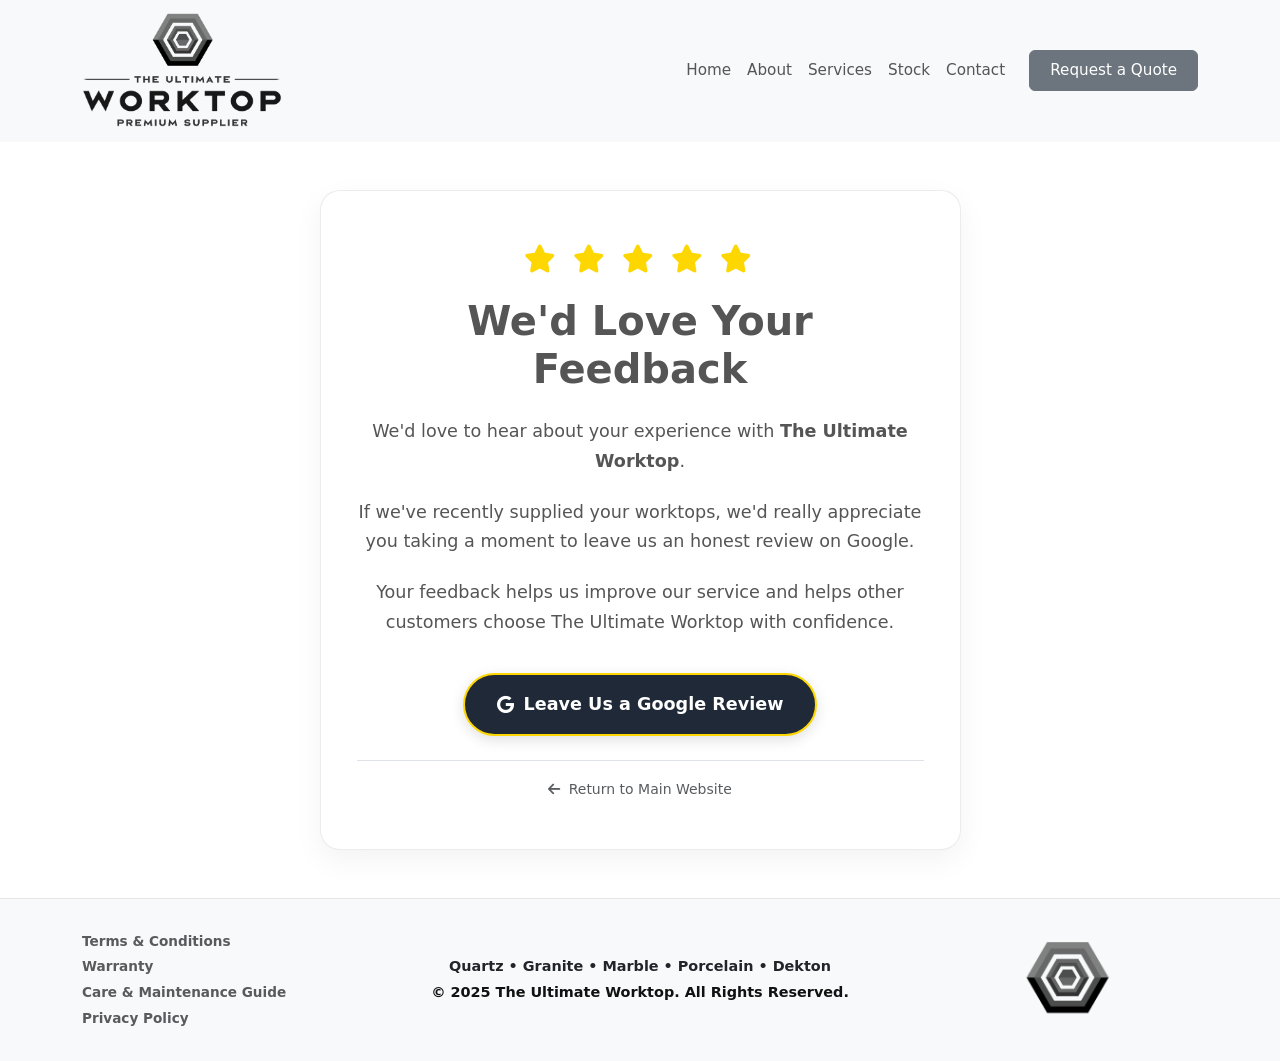
==== review/index.html @ 8c9c9f6f "Add a google review page redirect" ====
<!DOCTYPE html>
<html lang="en">

<head>
  <!-- Google tag (gtag.js) -->
  <script async src="https://www.googletagmanager.com/gtag/js?id=G-PJZQ6ZB77N"></script>
  <script>
    window.dataLayer = window.dataLayer || [];
    function gtag() { dataLayer.push(arguments); }
    gtag('js', new Date());

    gtag('config', 'G-PJZQ6ZB77N');
  </script>
  <meta charset="UTF-8" />
  <meta name="viewport" content="width=device-width, initial-scale=1.0" />
  <title>Leave a Review | The Ultimate Worktop</title>
  <link rel="icon" href="../images/Artboard.png" type="image/png" />
  <meta name="description"
    content="We'd love to hear about your experience with The Ultimate Worktop. Leave us an honest Google review." />
  <link rel="canonical" href="https://theultimateworktop.co.uk/review" />

  <!-- Open Graph / WhatsApp Metadata -->
  <meta property="og:title" content="The Ultimate Worktop | We'd Love Your Feedback" />
  <meta property="og:description"
    content="We'd love to hear about your experience with The Ultimate Worktop. Leave us an honest Google review." />
  <meta property="og:image" content="https://theultimateworktop.co.uk/images/TUWdark.png" />
  <meta property="og:url" content="https://theultimateworktop.co.uk/review" />
  <meta property="og:type" content="website" />
  <meta property="og:site_name" content="The Ultimate Worktop" />

  <!-- Twitter / X Card Metadata -->
  <meta name="twitter:card" content="summary_large_image" />
  <meta name="twitter:title" content="The Ultimate Worktop | We'd Love Your Feedback" />
  <meta name="twitter:description"
    content="We'd love to hear about your experience with The Ultimate Worktop. Leave us an honest Google review." />
  <meta name="twitter:image" content="https://theultimateworktop.co.uk/images/TUWdark.png" />

  <link rel="stylesheet" href="../styles.css" />
  <!-- Bootstrap CSS -->
  <link href="https://cdn.jsdelivr.net/npm/bootstrap@5.3.8/dist/css/bootstrap.min.css" rel="stylesheet">
  <!-- Font Awesome -->
  <link rel="stylesheet" href="https://cdnjs.cloudflare.com/ajax/libs/font-awesome/6.4.0/css/all.min.css">
</head>

<body>
  <!-- NAVBAR -->
  <nav class="navbar navbar-expand-lg navbar-light bg-light py-2">
    <div class="container">

      <!-- Logo -->
      <a class="navbar-brand" href="../index.html">
        <img src="../images/TUWdark.png" alt="The Ultimate Worktop Logo" width="200">
      </a>

      <!-- Mobile Toggle -->
      <button class="navbar-toggler" type="button" data-bs-toggle="collapse" data-bs-target="#mainNav">
        <span class="navbar-toggler-icon"></span>
      </button>

      <!-- Nav Links -->
      <div class="collapse navbar-collapse" id="mainNav">
        <ul class="navbar-nav ms-auto">
          <li class="nav-item">
            <a class="nav-link" href="../index.html">Home</a>
          </li>

          <li class="nav-item">
            <a class="nav-link" href="../about.html">About</a>
          </li>

          <li class="nav-item">
            <a class="nav-link" href="../services.html">Services</a>
          </li>

          <li class="nav-item">
            <a class="nav-link" href="../slabs.html">Stock</a>
          </li>

          <li class="nav-item">
            <a class="nav-link" href="../index.html#contact">Contact</a>
          </li>
          <li class="nav-item ms-lg-3 mt-3 mt-lg-0">
            <a class="btn btn-secondary" href="../index.html#contact"
              style="padding: 8px 20px; font-size: 0.95rem;">Request a Quote</a>
          </li>
        </ul>
      </div>

    </div>
  </nav>

  <!-- MAIN REVIEW SECTION -->
  <section class="section py-5 min-vh-75 d-flex align-items-center">
    <div class="container">
      <div class="row justify-content-center">
        <div class="col-12 col-md-10 col-lg-8 col-xl-7">
          <div class="review-card">
            <!-- Star Graphic -->
            <div class="review-stars text-center mb-3">
              <i class="fa-solid fa-star"></i>
              <i class="fa-solid fa-star"></i>
              <i class="fa-solid fa-star"></i>
              <i class="fa-solid fa-star"></i>
              <i class="fa-solid fa-star"></i>
            </div>

            <!-- Title -->
            <h1 class="text-center mb-4"
              style="color: #555555; font-size: clamp(1.8rem, 4vw, 2.5rem); font-weight: 700;">
              We'd Love Your Feedback
            </h1>

            <!-- Friendly Message -->
            <p class="text-center"
              style="margin: 0 auto 1.2em; color: var(--muted); font-size: 1.1rem; line-height: 1.7;">
              We'd love to hear about your experience with <strong>The Ultimate Worktop</strong>.
            </p>
            <p class="text-center"
              style="margin: 0 auto 1.2em; color: var(--muted); font-size: 1.1rem; line-height: 1.7;">
              If we've recently supplied your worktops, we'd really appreciate you taking a moment to leave us an honest
              review on Google.
            </p>
            <p class="text-center"
              style="margin: 0 auto 2em; color: var(--muted); font-size: 1.1rem; line-height: 1.7;">
              Your feedback helps us improve our service and helps other customers choose The Ultimate Worktop with
              confidence.
            </p>

            <!-- CTA Button -->
            <div class="text-center mb-4">
              <a href="https://g.page/r/CT9a9TSAXpYjEAI/review" target="_blank" rel="noopener noreferrer"
                class="btn-google-review">
                <i class="fa-brands fa-google"></i>
                Leave Us a Google Review
              </a>
            </div>

            <!-- Footer Details inside Card -->
            <div class="text-center mt-4 pt-3 border-top">
              <a href="../index.html" class="small text-decoration-none text-muted" style="transition: color 0.2s ease;"
                onmouseover="this.style.color='var(--gold)'" onmouseout="this.style.color='var(--muted)'">
                <i class="fa-solid fa-arrow-left me-1"></i> Return to Main Website
              </a>
            </div>
          </div>
        </div>
      </div>
    </div>
  </section>

  <!-- FOOTER -->
  <footer class="bg-light">
    <div class="container position-relative">
      <div class="row align-items-center">
        <div class="col-12 col-md-3 text-center text-md-start mb-3 mb-md-0">
          <ul class="list-unstyled mb-0">
            <li class="mb-1"><a href="../terms-and-conditions.html"
                class="text-muted text-decoration-none footer-link">Terms & Conditions</a></li>
            <li class="mb-1"><a href="../warranty.html" class="text-muted text-decoration-none footer-link">Warranty</a>
            </li>
            <li class="mb-1"><a href="../care-and-maintenance.html"
                class="text-muted text-decoration-none footer-link">Care & Maintenance Guide</a></li>
            <li><a href="../privacy-policy.html" class="text-muted text-decoration-none footer-link">Privacy Policy</a>
            </li>
          </ul>
        </div>
        <div class="col-12 col-md-6 text-center">
          <div class="fw-bold text-dark mb-1 footer-materials d-none d-md-block">Quartz • Granite • Marble • Porcelain •
            Dekton</div>
          <div>©️ 2025 The Ultimate Worktop. All Rights Reserved.</div>
        </div>
        <div class="col-12 col-md-3 text-center text-md-end mt-4 mt-md-0">
          <img src="../images/dark_transparent.png" alt="The Ultimate Worktop Logo" width="95"
            class="footer-logo d-block mx-auto ms-md-auto">
        </div>
      </div>
    </div>
  </footer>

  <!-- Bootstrap JS -->
  <script src="https://cdn.jsdelivr.net/npm/bootstrap@5.3.8/dist/js/bootstrap.bundle.min.js"></script>
</body>

</html>
---- styles.css ----
:root {
  color-scheme: light;
  --bg: #f5f5f3;
  --surface: #ffffff;
  --surface-strong: #e8e7e4;
  --text: #111111;
  --muted: #555555;
  --accent: #1f2937;
  --accent-soft: #374151;
  --gold: #FFD700;
  --border: rgba(17, 17, 17, 0.08);
  --radius: 20px;
  --max-width: 1180px;
  font-family: -apple-system, BlinkMacSystemFont, "Segoe UI", "Helvetica Neue", sans-serif;
  font-weight: 500;
}

* {
  box-sizing: border-box;
}

html {
  scroll-behavior: smooth;
  overflow-x: clip;
}

body {
  margin: 0;
  background: var(--bg);
  color: var(--text);
  line-height: 1.6;
  min-height: 100vh;
  overflow-x: clip;
}

img {
  max-width: 100%;
  display: block;
  border: 3px solid gold;
}

.navbar-brand img {
  border: none;
}

.navbar {
  min-height: 80px;
  position: sticky !important;
  top: 0 !important;
  z-index: 1030;
}

.navbar-brand {
  flex-shrink: 0;
}

.navbar .container {
  display: flex;
  align-items: center;
}

.navbar-nav {
  align-items: center;
}

a {
  color: inherit;
  text-decoration: none;
}

button,
input,
select,
textarea {
  font: inherit;
}

h1,
h2,
h3,
h4,
h5,
h6 {
  color: #555555;
}

.page {
  width: min(100%, 1200px);
  margin: 0 auto;
  padding: 32px 24px 64px;
}

header {
  display: flex;
  align-items: center;
  justify-content: space-between;
  gap: 24px;
  padding: 16px 0;
}

.logo {
  font-size: 1.1rem;
  font-weight: 700;
  letter-spacing: 0.08em;
  text-transform: uppercase;
}

nav {
  display: flex;
  flex-wrap: wrap;
  gap: 18px;
  font-size: 0.95rem;
  align-items: center;
}

.nav-toggle {
  display: none;
  width: 46px;
  height: 46px;
  border: 1px solid var(--border);
  border-radius: 14px;
  background: var(--surface);
  color: var(--accent);
  cursor: pointer;
  align-items: center;
  justify-content: center;
}

.nav-toggle svg {
  width: 20px;
  height: 20px;
}

.sr-only {
  position: absolute;
  width: 1px;
  height: 1px;
  padding: 0;
  margin: -1px;
  overflow: hidden;
  clip: rect(0, 0, 0, 0);
  white-space: nowrap;
  border: 0;
}

nav a {
  color: var(--muted);
  transition: color 0.2s ease;
  font-size: 1.1rem;
  font-weight: 600;
}

nav a:hover {
  color: var(--gold);
}

.nav-link {
  color: var(--muted) !important;
  font-size: 1.1rem;
  font-weight: 600;
}

.nav-link:hover {
  color: var(--gold) !important;
}

.hero {
  display: grid;
  gap: 32px;
  padding: 64px 0 56px;
  text-align: center;
}

.hero-headline {
  max-width: 640px;
  margin: 0 auto;
  text-align: center;
}

.hero-headline h1 {
  margin: 0;
  font-size: clamp(2.8rem, 5vw, 4.8rem);
  line-height: 0.95;
  letter-spacing: -0.04em;
  font-weight: 700;
  color: #555555;
}

.hero-copy {
  margin: 24px auto 0;
  color: var(--muted);
  max-width: 620px;
  text-align: center;
  font-size: 1.15rem;
}

.hero-label {
  text-transform: uppercase;
  letter-spacing: 0.18em;
  font-size: 0.9rem;
  margin: 0 0 18px;
  color: var(--gold);
  text-align: center;
}

.hero-actions {
  display: flex;
  flex-wrap: wrap;
  gap: 16px;
  margin-top: 32px;
  justify-content: center;
}

/* ============================================================
   BUTTON SYSTEM — gold border only, everything else unchanged
   ============================================================ */

/* Base shape / motion for all .btn elements */
.btn {
  padding: 14px 22px;
  border-radius: 999px;
  font-weight: 600;
  cursor: pointer;
  transition: transform 0.2s ease, background 0.2s ease, border-color 0.2s ease, color 0.2s ease;
}

/* Only override the border — keep Bootstrap background and text colour as-is */
.btn.btn-secondary,
.btn.btn-secondary:hover,
.btn.btn-secondary:focus,
.btn.btn-secondary:active,
.btn.btn-secondary:focus-visible {
  outline: none;
}

/* Lift on hover (fallback for all .btn) */
.btn:hover {
  transform: translateY(-1px);
}

.btn-fit {
  width: fit-content;
}

/* View Details overlay span — gold border, white text on dark overlay */
.slab-overlay .btn.btn-secondary,
.slab-overlay .btn.btn-secondary:hover {
  color: #fff !important;
}


.hero-grid-wrapper {
  background-color: #f8f9fa;
  padding: 48px 0;
  margin: 0 -24px;
  padding-left: 24px;
  padding-right: 24px;
}

.hero-grid {
  display: grid;
  gap: 24px;
  grid-template-columns: repeat(3, minmax(0, 1fr));
  margin-top: 0;
  text-align: center;
}

.hero-card {
  background: var(--surface);
  border: 1px solid var(--border);
  border-radius: 16px;
  padding: 32px;
  transition: all 0.3s cubic-bezier(0.23, 1, 0.320, 1);
  position: relative;
  overflow: hidden;
  box-shadow: 0 4px 12px rgba(17, 17, 17, 0.04);
  text-align: center;
}

.hero-card::before {
  content: '';
  position: absolute;
  top: 0;
  left: 0;
  right: 0;
  height: 3px;
  background: linear-gradient(90deg, var(--gold), var(--accent));
}

.hero-card h2 {
  font-size: 1.25rem;
  margin: 0 0 12px;
  font-weight: 700;
  text-align: center;
  color: #555555;
}

.hero-card p {
  margin: 0;
  color: var(--muted);
  text-align: center;
}

.hero-card:hover {
  transform: translateY(-6px);
  border-color: var(--gold);
  box-shadow: 0 16px 32px rgba(17, 17, 17, 0.08);
}


.section {
  padding: 60px 0;
}

.section.about-section {
  padding-top: 0;
}

.section h2 {
  font-size: clamp(2rem, 3.5vw, 2.8rem);
  margin: 0 0 20px;
  color: #555555;
  font-weight: 700;
  text-align: center;
}

.section p {
  max-width: 760px;
  color: var(--muted);
  font-size: 1.1rem;
  line-height: 1.7;
  margin: 0 auto;
  text-align: center;
}

.grid-2 {
  display: grid;
  gap: 48px;
  grid-template-columns: repeat(2, minmax(0, 1fr));
}

.about-grid {
  align-items: start;
  gap: 48px;
  text-align: center;
}

.value-block {
  background: linear-gradient(135deg, var(--surface) 0%, #fafaf8 100%);
  border: 1px solid var(--border);
  border-radius: 16px;
  padding: 40px;
  transition: all 0.3s ease;
  box-shadow: 0 4px 16px rgba(17, 17, 17, 0.04);
  text-align: center;
}

.value-block:hover {
  border-color: var(--gold);
  box-shadow: 0 12px 32px rgba(17, 17, 17, 0.08);
}

.value-block h3 {
  margin-top: 0;
  margin-bottom: 24px;
  font-weight: 700;
  text-align: center;
  color: #555555;
}

.why-list {
  padding-left: 0;
  color: var(--muted);
  margin: 0;
  list-style: none;
  display: grid;
  gap: 14px;
}

.why-list li {
  padding-left: 0;
  position: relative;
  transition: all 0.2s ease;
  text-align: center;
}

.why-list li::before {
  content: '→';
  position: static;
  color: var(--gold);
  font-weight: 700;
  margin-right: 8px;
}

.why-list li:hover {
  color: var(--accent);
  transform: translateX(4px);
}

.grid-3 {
  display: grid;
  gap: 28px;
  grid-template-columns: repeat(3, minmax(0, 1fr));
  text-align: center;
}

.feature-card {
  background: var(--surface);
  border: 1px solid var(--border);
  border-radius: 16px;
  padding: 36px;
  transition: all 0.3s cubic-bezier(0.23, 1, 0.320, 1);
  box-shadow: 0 4px 12px rgba(17, 17, 17, 0.04);
  position: relative;
  overflow: hidden;
  text-align: center;
}

.feature-card::after {
  content: '';
  position: absolute;
  top: 0;
  right: 0;
  width: 100px;
  height: 100px;
  background: linear-gradient(135deg, var(--gold), transparent);
  opacity: 0.1;
  border-radius: 0 0 200px 0;
}

.feature-card h3 {
  margin-top: 0;
  font-size: 1.2rem;
  margin-bottom: 12px;
  position: relative;
  z-index: 1;
  font-weight: 700;
  text-align: center;
  color: #555555;
}

.feature-card p {
  margin: 0;
  color: var(--muted);
  position: relative;
  z-index: 1;
  text-align: center;
}

.feature-card:hover {
  transform: translateY(-8px);
  border-color: var(--gold);
  box-shadow: 0 20px 40px rgba(17, 17, 17, 0.1);
}

.services-grid {
  margin-top: 40px;
  text-align: center;
}

.projects-header {
  display: flex;
  justify-content: center;
  align-items: center;
  gap: 24px;
  flex-wrap: wrap;
  padding-bottom: 32px;
  border-bottom: 2px solid var(--gold);
  text-align: center;
}

.gallery {
  display: grid;
  gap: 20px;
  grid-template-columns: repeat(3, minmax(0, 1fr));
  text-align: center;
}

.gallery2 {
  display: grid;
  gap: 10px;
  grid-template-columns: repeat(2, minmax(0, 1fr));
  text-align: center;
}

.gallery-item {
  min-height: 280px;
  border-radius: 16px;
  overflow: hidden;
  position: relative;
  background: linear-gradient(135deg, #d7d5d2, #f7f7f5);
  transition: all 0.4s cubic-bezier(0.23, 1, 0.320, 1);
  box-shadow: 0 8px 24px rgba(17, 17, 17, 0.08);
  cursor: pointer;
  text-align: center;
}

.gallery-item img {
  width: 100%;
  height: 100%;
  object-fit: cover;
  display: block;
}

.gallery-item::after {
  content: "";
  position: absolute;
  inset: 0;
  display: none;
  align-items: center;
  justify-content: center;
  color: #777;
  font-size: 0.95rem;
  text-align: center;
}

.gallery-item:hover {
  transform: translateY(-12px) scale(1.01);
  box-shadow: 0 20px 48px rgba(17, 17, 17, 0.15);
}

.gallery-margin {
  margin-top: 24px;
}

.gallery-note {
  margin-top: 16px;
  color: var(--muted);
  text-align: center;
}

.contact-panel {
  display: grid;
  gap: 40px;
  grid-template-columns: 1.1fr 0.9fr;
  text-align: center;
}

.contact-card {
  background: var(--surface);
  border: 1px solid var(--border);
  border-radius: 16px;
  padding: 40px;
  box-shadow: 0 4px 16px rgba(17, 17, 17, 0.04);
  transition: all 0.3s ease;
  text-align: center;
  display: flex;
  flex-direction: column;
  height: 100%;
}

.contact-card:hover {
  border-color: var(--gold);
  box-shadow: 0 12px 32px rgba(17, 17, 17, 0.08);
}

.contact-card h3 {
  margin-top: 0;
  margin-bottom: 28px;
  font-size: 1.3rem;
  font-weight: 700;
  text-align: center;
  color: #555555;
}

.contact-list {
  list-style: none;
  padding: 0;
  margin: 0;
  display: grid;
  gap: 18px;
  text-align: center;
}

.contact-list li {
  color: var(--muted);
  font-size: 0.95rem;
}

.contact-list strong {
  color: var(--text);
  font-weight: 700;
}

.contact-list a {
  color: var(--accent);
  font-weight: 600;
  transition: all 0.2s ease;
}

.contact-list a:hover {
  color: var(--accent-soft);
}

.map-container {
  flex-grow: 1;
  margin-top: 24px;
  border-radius: 12px;
  overflow: hidden;
}

.map-container iframe {
  border-radius: 12px;
}

.testimonials-grid {
  display: grid;
  gap: 28px;
  grid-template-columns: repeat(2, minmax(0, 1fr));
  margin-top: 40px;
  text-align: center;
}

.testimonial-card {
  background: linear-gradient(135deg, var(--surface) 0%, #fafaf8 100%);
  border: 1px solid var(--border);
  border-radius: 16px;
  padding: 32px;
  transition: all 0.3s ease;
  box-shadow: 0 4px 16px rgba(17, 17, 17, 0.04);
  text-align: center;
  display: flex;
  flex-direction: column;
}

.testimonial-card:hover {
  border-color: var(--gold);
  box-shadow: 0 12px 32px rgba(17, 17, 17, 0.08);
  transform: translateY(-4px);
}

.testimonial-content {
  flex-grow: 1;
  margin-bottom: 20px;
  font-style: italic;
  color: var(--muted);
  line-height: 1.8;
}

.testimonial-author {
  margin-top: auto;
}

.testimonial-author strong {
  display: block;
  color: var(--text);
  font-weight: 700;
  margin-bottom: 4px;
  color: #555555;
}

.testimonial-author p {
  margin: 0;
  font-size: 0.9rem;
  color: var(--muted);
}


form {
  display: grid;
  gap: 20px;
}

label {
  display: grid;
  gap: 10px;
  font-weight: 600;
  font-size: 0.95rem;
  text-align: left;
}

input,
select,
textarea {
  width: 100%;
  border: 1.5px solid var(--border);
  border-radius: 12px;
  padding: 12px 16px;
  background: #fff;
  color: var(--text);
  transition: all 0.2s ease;
  font-size: 0.95rem;
}

input:focus,
select:focus,
textarea:focus {
  outline: none;
  border-color: var(--gold);
  box-shadow: 0 0 0 3px rgba(212, 175, 55, 0.1);
}

input::placeholder,
textarea::placeholder {
  color: #aaa;
}

textarea {
  min-height: 180px;
  resize: none;
}

.form-grid {
  display: grid;
  gap: 20px;
  grid-template-columns: 1fr 1fr;
}

.form-grid .wide {
  grid-column: span 2;
}

.social {
  display: flex;
  gap: 18px;
  margin-top: 24px;
  justify-content: center;
}

.social a {
  color: var(--muted);
  display: inline-flex;
  align-items: center;
  justify-content: center;
  width: 48px;
  height: 48px;
  border: 2px solid var(--border);
  border-radius: 50%;
  font-size: 1.5rem;
  font-weight: 500;
  transition: all 0.2s ease;
}

.social a:hover {
  color: var(--gold);
  border-color: var(--gold);
  transform: translateY(-4px);
}

footer {
  background-color: #6c757d;
  padding: 20px 0 16px;
  border-top: 1px solid rgba(255, 255, 255, 0.15);
  color: rgba(255, 255, 255, 0.75);
  font-size: 0.9rem;
}

footer img.footer-logo {
  border: none;
  margin-bottom: 0;
  max-width: 95px;
  height: auto;
}

footer div:first-of-type {
  font-weight: 600;
  color: var(--text);
}

.footer-link {
  transition: color 0.2s ease;
  font-size: 0.85rem;
}

.footer-link:hover {
  color: var(--gold) !important;
}

.steps {
  display: grid;
  gap: 20px;
  text-align: center;
}

.step {
  display: grid;
  gap: 12px;
  padding: 24px;
  border: 1px solid var(--border);
  border-radius: 14px;
  background: var(--surface);
  transition: all 0.3s ease;
  box-shadow: 0 2px 8px rgba(17, 17, 17, 0.04);
  text-align: center;
}

.step strong {
  color: var(--accent);
  font-weight: 700;
}

.step:hover {
  border-color: var(--accent-soft);
  box-shadow: 0 8px 16px rgba(17, 17, 17, 0.08);
}

.btn-primary {
  display: inline-flex;
  align-items: center;
  justify-content: center;
  padding: 14px 32px;
  border-radius: 999px;
  background: linear-gradient(135deg, var(--accent), var(--accent-soft));
  color: #fff;
  font-weight: 600;
  cursor: pointer;
  transition: all 0.3s ease;
  box-shadow: 0 4px 12px rgba(31, 41, 55, 0.15);
}

.btn-primary:hover {
  transform: translateY(-2px);
  box-shadow: 0 8px 24px rgba(31, 41, 55, 0.25);
}

.btn-primary:active {
  transform: translateY(0);
}

/* Slabs Showcase Styles */
.btn-filter {
  background: var(--surface);
  border: 1px solid var(--border);
  color: var(--muted);
  padding: 8px 20px;
  border-radius: 999px;
  font-size: 0.9rem;
  font-weight: 600;
  cursor: pointer;
  transition: all 0.25s ease;
}

.btn-filter:hover {
  border-color: var(--gold);
  color: var(--text);
  transform: translateY(-1px);
}

.btn-filter.active {
  background: var(--accent);
  color: #fff;
  border-color: var(--gold);
  box-shadow: 0 4px 10px rgba(31, 41, 55, 0.15);
}

.search-box input {
  border: 1.5px solid var(--border);
  border-radius: 999px;
  padding: 10px 40px 10px 20px;
  background: var(--surface);
  color: var(--text);
  transition: all 0.25s ease;
  font-size: 0.95rem;
}

.search-box input:focus {
  outline: none;
  border-color: var(--gold);
  box-shadow: 0 0 0 3px rgba(212, 175, 55, 0.15);
}

.slab-card {
  background: var(--surface);
  border: 1px solid var(--border);
  border-radius: 16px;
  overflow: hidden;
  transition: all 0.3s cubic-bezier(0.23, 1, 0.320, 1);
  box-shadow: 0 4px 12px rgba(17, 17, 17, 0.03);
  cursor: pointer;
}

.slab-card:hover {
  transform: translateY(-6px);
  border-color: var(--gold);
  box-shadow: 0 16px 32px rgba(17, 17, 17, 0.12);
}

.slab-image-wrapper {
  position: relative;
  overflow: hidden;
  background: #f0ede9;
}

.slab-image-wrapper img {
  width: 100%;
  height: auto;
  border: none !important;
  /* Override standard img gold border */
  transition: transform 0.5s ease;
}

.slab-card:hover .slab-image-wrapper img {
  transform: scale(1.08);
}

.slab-overlay {
  position: absolute;
  top: 0;
  left: 0;
  right: 0;
  bottom: 0;
  background: rgba(0, 0, 0, 0.4);
  backdrop-filter: blur(2px);
  display: flex;
  align-items: center;
  justify-content: center;
  opacity: 0;
  transition: opacity 0.3s ease;
}

.slab-card:hover .slab-overlay {
  opacity: 1;
}

.slab-badge {
  display: inline-block;
  background: #e8e7e4;
  padding: 3px 10px;
  border-radius: 4px;
  font-size: 0.75rem;
  font-weight: 600;
  text-transform: uppercase;
  letter-spacing: 0.05em;
  margin-top: 4px;
  color: var(--muted);
}

.custom-modal-content {
  border-radius: 20px !important;
  border: 1px solid var(--border);
  overflow: hidden;
  box-shadow: 0 24px 64px rgba(0, 0, 0, 0.15);
}

.modal-image-container {
  overflow: hidden;
  border-radius: 12px;
  background: #f0ede9;
}

.modal-slab-img {
  width: 100%;
  height: auto;
  border: none !important;
  /* Override standard img gold border */
}

@media (max-width: 900px) {

  .grid-2,
  .grid-3,
  .hero-grid,
  .contact-panel {
    grid-template-columns: 1fr;
  }

  .about-grid {
    gap: 32px;
  }

  header {
    flex-direction: column;
    align-items: center;
    text-align: center;
  }

  .nav-toggle {
    display: inline-flex;
  }

  nav {
    display: none;
    width: 100%;
  }

  nav.open {
    display: flex;
    flex-direction: column;
    gap: 16px;
    padding: 20px;
    background: var(--surface);
    border: 1px solid var(--border);
    border-radius: 16px;
    box-shadow: 0 12px 32px rgba(17, 17, 17, 0.1);
    margin-top: 16px;
  }
}

@media (max-width: 840px) {
  .grid-3 {
    grid-template-columns: 1fr;
  }

  .testimonials-grid {
    grid-template-columns: 1fr;
  }
}

  color: #fff;
  font-weight: 600;
  cursor: pointer;
  transition: all 0.3s ease;
  box-shadow: 0 4px 12px rgba(31, 41, 55, 0.15);
}

.btn-primary:hover {
  transform: translateY(-2px);
  box-shadow: 0 8px 24px rgba(31, 41, 55, 0.25);
}

.btn-primary:active {
  transform: translateY(0);
}

/* Slabs Showcase Styles */
.btn-filter {
  background: var(--surface);
  border: 1px solid var(--border);
  color: var(--muted);
  padding: 8px 20px;
  border-radius: 999px;
  font-size: 0.9rem;
  font-weight: 600;
  cursor: pointer;
  transition: all 0.25s ease;
}

.btn-filter:hover {
  border-color: var(--gold);
  color: var(--text);
  transform: translateY(-1px);
}

.btn-filter.active {
  background: var(--accent);
  color: #fff;
  border-color: var(--gold);
  box-shadow: 0 4px 10px rgba(31, 41, 55, 0.15);
}

.search-box input {
  border: 1.5px solid var(--border);
  border-radius: 999px;
  padding: 10px 40px 10px 20px;
  background: var(--surface);
  color: var(--text);
  transition: all 0.25s ease;
  font-size: 0.95rem;
}

.search-box input:focus {
  outline: none;
  border-color: var(--gold);
  box-shadow: 0 0 0 3px rgba(212, 175, 55, 0.15);
}

.slab-card {
  background: var(--surface);
  border: 1px solid var(--border);
  border-radius: 16px;
  overflow: hidden;
  transition: all 0.3s cubic-bezier(0.23, 1, 0.320, 1);
  box-shadow: 0 4px 12px rgba(17, 17, 17, 0.03);
  cursor: pointer;
}

.slab-card:hover {
  transform: translateY(-6px);
  border-color: var(--gold);
  box-shadow: 0 16px 32px rgba(17, 17, 17, 0.12);
}

.slab-image-wrapper {
  position: relative;
  overflow: hidden;
  background: #f0ede9;
}

.slab-image-wrapper img {
  width: 100%;
  height: auto;
  border: none !important;
  /* Override standard img gold border */
  transition: transform 0.5s ease;
}

.slab-card:hover .slab-image-wrapper img {
  transform: scale(1.08);
}

.slab-overlay {
  position: absolute;
  top: 0;
  left: 0;
  right: 0;
  bottom: 0;
  background: rgba(0, 0, 0, 0.4);
  backdrop-filter: blur(2px);
  display: flex;
  align-items: center;
  justify-content: center;
  opacity: 0;
  transition: opacity 0.3s ease;
}

.slab-card:hover .slab-overlay {
  opacity: 1;
}

.slab-badge {
  display: inline-block;
  background: #e8e7e4;
  padding: 3px 10px;
  border-radius: 4px;
  font-size: 0.75rem;
  font-weight: 600;
  text-transform: uppercase;
  letter-spacing: 0.05em;
  margin-top: 4px;
  color: var(--muted);
}

.custom-modal-content {
  border-radius: 20px !important;
  border: 1px solid var(--border);
  overflow: hidden;
  box-shadow: 0 24px 64px rgba(0, 0, 0, 0.15);
}

.modal-image-container {
  overflow: hidden;
  border-radius: 12px;
  background: #f0ede9;
}

.modal-slab-img {
  width: 100%;
  height: auto;
  border: none !important;
  /* Override standard img gold border */
}

@media (max-width: 900px) {

  .grid-2,
  .grid-3,
  .hero-grid,
  .contact-panel {
    grid-template-columns: 1fr;
  }

  .about-grid {
    gap: 32px;
  }

  header {
    flex-direction: column;
    align-items: center;
    text-align: center;
  }

  .nav-toggle {
    display: inline-flex;
  }

  nav {
    display: none;
    width: 100%;
  }

  nav.open {
    display: flex;
    flex-direction: column;
    gap: 16px;
    padding: 20px;
    background: var(--surface);
    border: 1px solid var(--border);
    border-radius: 16px;
    box-shadow: 0 12px 32px rgba(17, 17, 17, 0.1);
    margin-top: 16px;
  }
}

@media (max-width: 840px) {
  .grid-3 {
    grid-template-columns: 1fr;
  }

  .testimonials-grid {
    grid-template-columns: 1fr;
  }
}

@media (max-width: 640px) {
  .page {
    padding: 24px 16px 48px;
  }

  .hero {
    padding-top: 40px;
  }

  .hero-actions {
    flex-direction: column;
  }

  .form-grid {
    grid-template-columns: 1fr;
  }

  .form-grid .wide {
    grid-column: span 1;
  }

  .section {
    padding: 48px 0;
  }

  .about-grid {
    gap: 24px;
  }

  .projects-header {
    flex-direction: column;
    align-items: center;
    padding-bottom: 24px;
  }

  footer {
    flex-direction: column;
    align-items: center;
    gap: 16px;
  }
}

/* Lightbox Styles */
.lightbox {
  position: fixed;
  top: 0;
  left: 0;
  width: 100vw;
  height: 100vh;
  background-color: rgba(0, 0, 0, 0.85);
  display: flex;
  align-items: center;
  justify-content: center;
  z-index: 9999;
  cursor: pointer;
  opacity: 0;
  pointer-events: none;
  transition: opacity 0.3s ease;
}

.lightbox.active {
  opacity: 1;
  pointer-events: auto;
}

.lightbox img {
  max-width: 90%;
  max-height: 90%;
  object-fit: contain;
  border: none;
  box-shadow: 0 4px 24px rgba(0, 0, 0, 0.5);
  transform: scale(0.95);
  transition: transform 0.3s ease;
}

.lightbox.active img {
  transform: scale(1);
}

footer {
  background-color: var(--bs-light, #f8f9fa);
  padding: 32px 0;
  border-top: 1px solid var(--border);
}

@media (max-width: 767.98px) {
  .footer-materials {
    display: none !important;
  }
}

/* ============================================================
   REVIEW PAGE STYLING
   ============================================================ */
.review-card {
  background: var(--surface);
  border: 1px solid var(--border);
  border-radius: var(--radius);
  padding: 48px 36px;
  box-shadow: 0 10px 30px rgba(17, 17, 17, 0.05);
  transition: border-color 0.3s ease, box-shadow 0.3s ease;
}

.review-card:hover {
  border-color: var(--gold);
  box-shadow: 0 14px 36px rgba(17, 17, 17, 0.08);
}

.review-stars {
  color: var(--gold);
  font-size: 1.75rem;
  letter-spacing: 4px;
}

.btn-google-review {
  background-color: var(--accent);
  color: #ffffff !important;
  border: 2px solid var(--gold);
  font-size: 1.1rem;
  padding: 16px 32px;
  border-radius: 999px;
  font-weight: 600;
  display: inline-flex;
  align-items: center;
  justify-content: center;
  gap: 10px;
  box-shadow: 0 4px 14px rgba(0, 0, 0, 0.12);
  transition: all 0.25s ease;
  text-decoration: none;
}

.btn-google-review:hover,
.btn-google-review:focus {
  background-color: #111827;
  color: var(--gold) !important;
  transform: translateY(-2px);
  box-shadow: 0 8px 24px rgba(0, 0, 0, 0.18);
  border-color: var(--gold);
}

@media (max-width: 576px) {
  .review-card {
    padding: 32px 20px;
  }
  .btn-google-review {
    width: 100%;
    font-size: 1.05rem;
    padding: 14px 20px;
  }
}
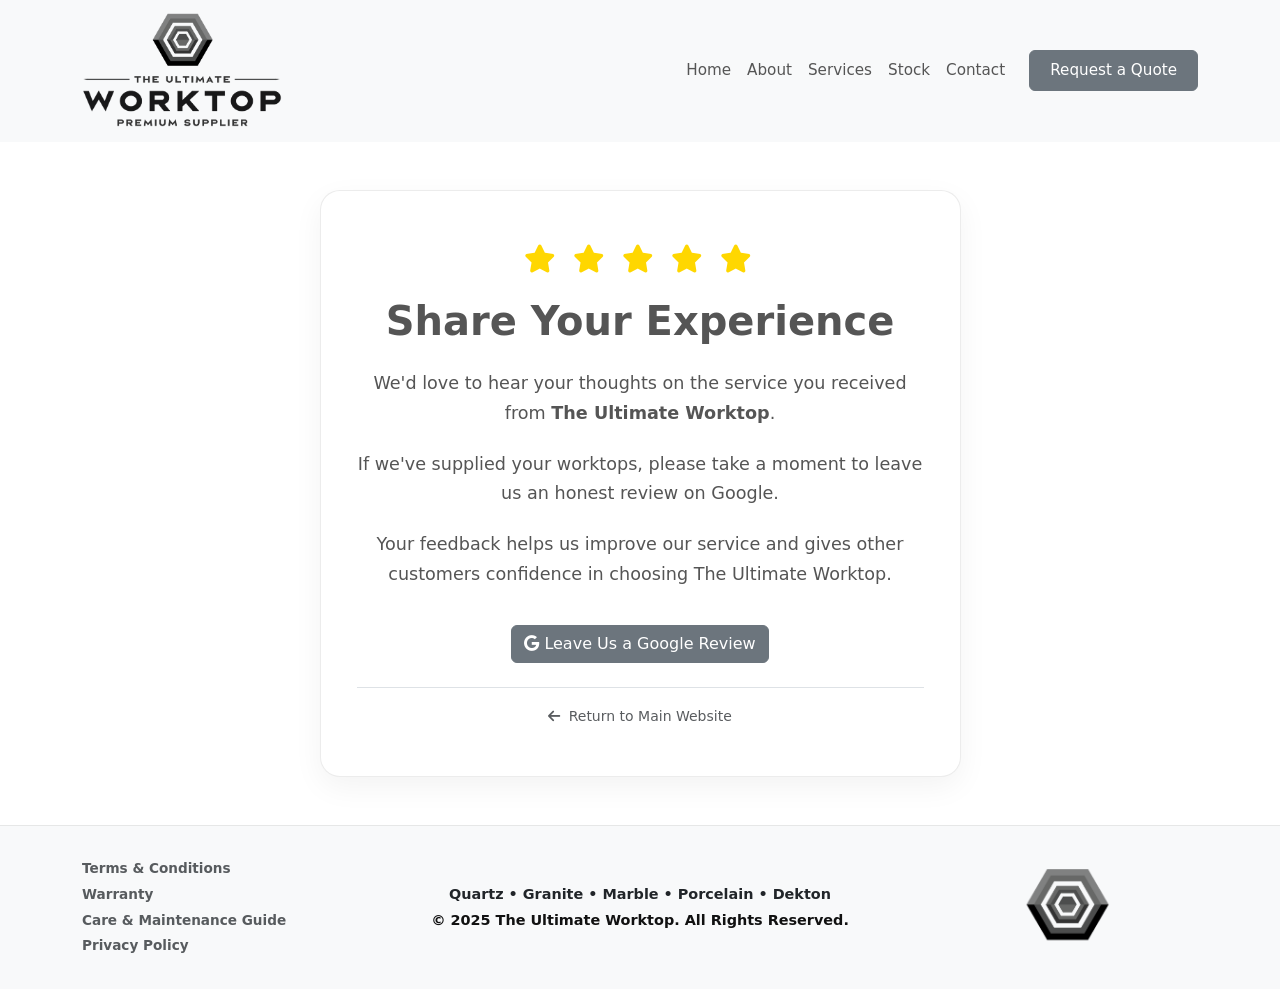
==== commit 36a97a2a: "Make changes to review page for client" ====
--- a/review/index.html
+++ b/review/index.html
@@ -16,13 +16,13 @@
   <title>Leave a Review | The Ultimate Worktop</title>
   <link rel="icon" href="../images/Artboard.png" type="image/png" />
   <meta name="description"
-    content="We'd love to hear about your experience with The Ultimate Worktop. Leave us an honest Google review." />
+    content="We'd love to hear your thoughts on the service you received from The Ultimate Worktop. Leave us an honest Google review." />
   <link rel="canonical" href="https://theultimateworktop.co.uk/review" />
 
   <!-- Open Graph / WhatsApp Metadata -->
-  <meta property="og:title" content="The Ultimate Worktop | We'd Love Your Feedback" />
+  <meta property="og:title" content="The Ultimate Worktop | Share Your Experience" />
   <meta property="og:description"
-    content="We'd love to hear about your experience with The Ultimate Worktop. Leave us an honest Google review." />
+    content="We'd love to hear your thoughts on the service you received from The Ultimate Worktop. Leave us an honest Google review." />
   <meta property="og:image" content="https://theultimateworktop.co.uk/images/TUWdark.png" />
   <meta property="og:url" content="https://theultimateworktop.co.uk/review" />
   <meta property="og:type" content="website" />
@@ -30,9 +30,9 @@
 
   <!-- Twitter / X Card Metadata -->
   <meta name="twitter:card" content="summary_large_image" />
-  <meta name="twitter:title" content="The Ultimate Worktop | We'd Love Your Feedback" />
+  <meta name="twitter:title" content="The Ultimate Worktop | Share Your Experience" />
   <meta name="twitter:description"
-    content="We'd love to hear about your experience with The Ultimate Worktop. Leave us an honest Google review." />
+    content="We'd love to hear your thoughts on the service you received from The Ultimate Worktop. Leave us an honest Google review." />
   <meta name="twitter:image" content="https://theultimateworktop.co.uk/images/TUWdark.png" />
 
   <link rel="stylesheet" href="../styles.css" />
@@ -107,29 +107,27 @@
             <!-- Title -->
             <h1 class="text-center mb-4"
               style="color: #555555; font-size: clamp(1.8rem, 4vw, 2.5rem); font-weight: 700;">
-              We'd Love Your Feedback
+              Share Your Experience
             </h1>
 
             <!-- Friendly Message -->
             <p class="text-center"
               style="margin: 0 auto 1.2em; color: var(--muted); font-size: 1.1rem; line-height: 1.7;">
-              We'd love to hear about your experience with <strong>The Ultimate Worktop</strong>.
+              We'd love to hear your thoughts on the service you received from <strong>The Ultimate Worktop</strong>.
             </p>
             <p class="text-center"
               style="margin: 0 auto 1.2em; color: var(--muted); font-size: 1.1rem; line-height: 1.7;">
-              If we've recently supplied your worktops, we'd really appreciate you taking a moment to leave us an honest
-              review on Google.
+              If we've supplied your worktops, please take a moment to leave us an honest review on Google.
             </p>
             <p class="text-center"
               style="margin: 0 auto 2em; color: var(--muted); font-size: 1.1rem; line-height: 1.7;">
-              Your feedback helps us improve our service and helps other customers choose The Ultimate Worktop with
-              confidence.
+              Your feedback helps us improve our service and gives other customers confidence in choosing The Ultimate Worktop.
             </p>
 
             <!-- CTA Button -->
             <div class="text-center mb-4">
               <a href="https://g.page/r/CT9a9TSAXpYjEAI/review" target="_blank" rel="noopener noreferrer"
-                class="btn-google-review">
+                class="btn btn-secondary btn-google-review">
                 <i class="fa-brands fa-google"></i>
                 Leave Us a Google Review
               </a>
--- a/styles.css
+++ b/styles.css
@@ -729,12 +729,15 @@
   font-size: 1.5rem;
   font-weight: 500;
   transition: all 0.2s ease;
-}
-
-.social a:hover {
+  text-decoration: none;
+}
+
+.social a:hover,
+.social a:focus {
   color: var(--gold);
   border-color: var(--gold);
   transform: translateY(-4px);
+  text-decoration: none;
 }
 
 footer {
@@ -1306,29 +1309,13 @@
 }
 
 .btn-google-review {
-  background-color: var(--accent);
-  color: #ffffff !important;
-  border: 2px solid var(--gold);
-  font-size: 1.1rem;
-  padding: 16px 32px;
-  border-radius: 999px;
-  font-weight: 600;
   display: inline-flex;
   align-items: center;
   justify-content: center;
   gap: 10px;
-  box-shadow: 0 4px 14px rgba(0, 0, 0, 0.12);
-  transition: all 0.25s ease;
   text-decoration: none;
-}
-
-.btn-google-review:hover,
-.btn-google-review:focus {
-  background-color: #111827;
-  color: var(--gold) !important;
-  transform: translateY(-2px);
-  box-shadow: 0 8px 24px rgba(0, 0, 0, 0.18);
-  border-color: var(--gold);
+  font-size: 1.05rem;
+  padding: 14px 28px;
 }
 
 @media (max-width: 576px) {
@@ -1337,7 +1324,7 @@
   }
   .btn-google-review {
     width: 100%;
-    font-size: 1.05rem;
+    font-size: 1rem;
     padding: 14px 20px;
   }
 }
